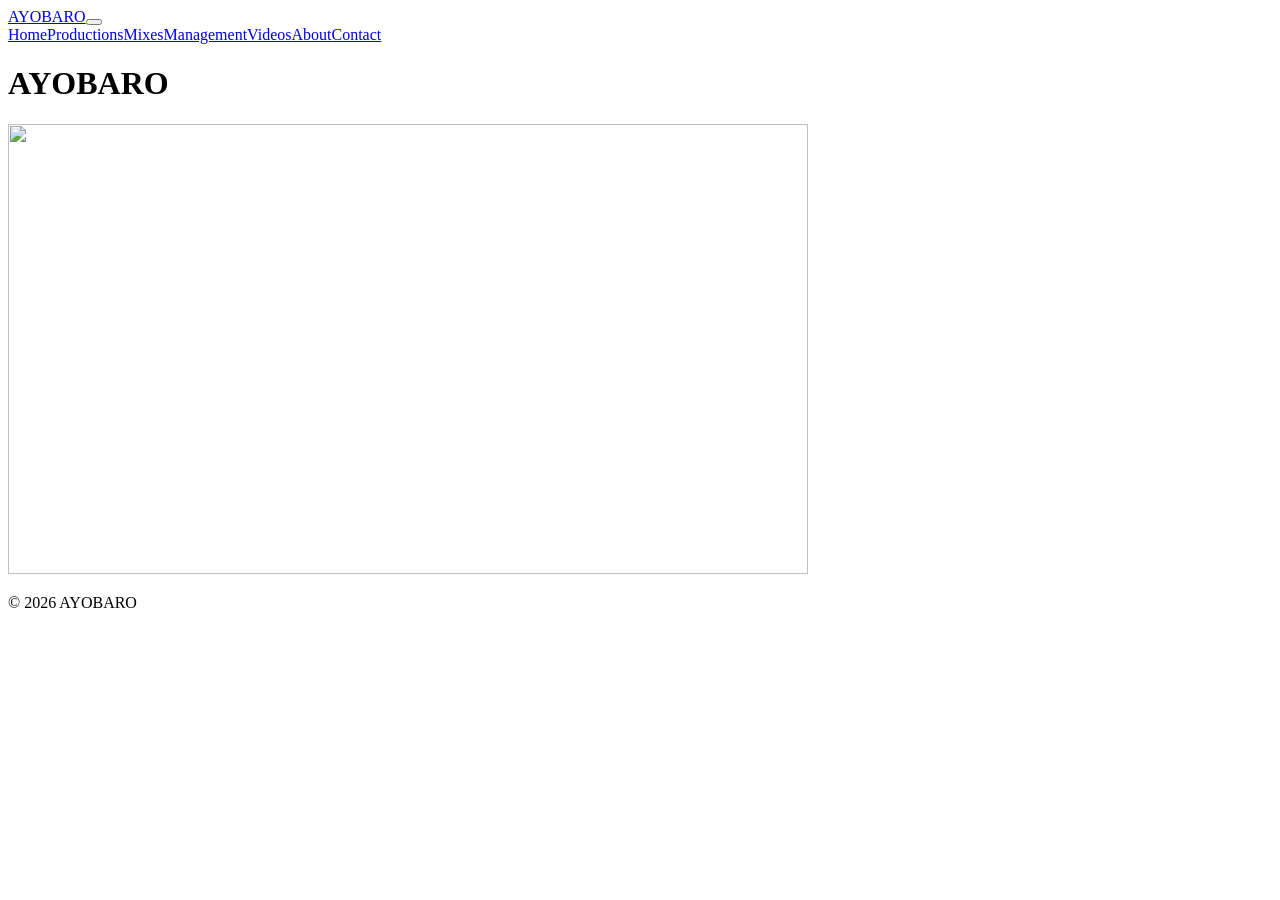
==== index.html @ 44689a32 "Add files via upload" ====
<!DOCTYPE html>
<html lang="en"><head><meta charset="UTF-8"><meta name="viewport" content="width=device-width,initial-scale=1"><title>AYOBARO</title><meta name="theme-color" content="#000000"><link rel="icon" href="images/favicon.png"><link rel="preload" href="fonts/unbounded.woff2" as="font" type="font/woff2" crossorigin><link rel="stylesheet" href="css/styles.css"></head>
<body class="home"><div class="bg"></div>
<header><a class="brand chrome" href="index.html">AYOBARO</a><button class="mb" aria-label="Menu" aria-expanded="false"><span></span><span></span></button><nav aria-label="Main"><a href="index.html" aria-current="page">Home</a><a href="productions.html">Productions</a><a href="mixes.html">Mixes</a><a href="management.html">Management</a><a href="videos.html">Videos</a><a href="about.html">About</a><a href="contact.html">Contact</a></nav></header>
<main class="hero"><h1 class="wm chrome">AYOBARO</h1><div class="orb"><picture><source srcset="images/rotating.webp" type="image/webp"><img src="images/rotating.gif" alt="" aria-hidden="true" width="800" height="450"></picture></div></main>
<footer><p>© 2026 AYOBARO</p></footer><script src="js/main.js" defer></script></body></html>
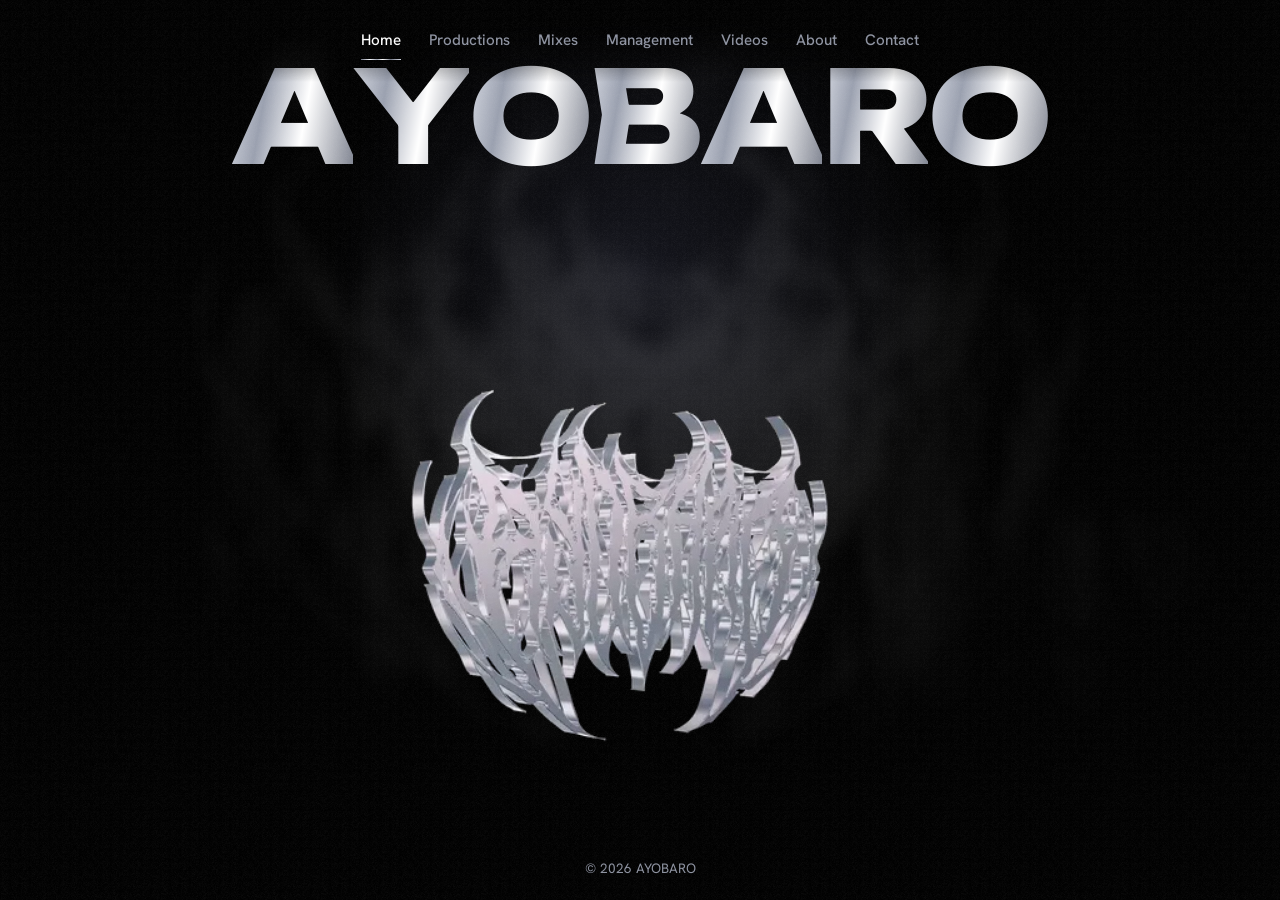
==== commit 55eade3d: "Add files via upload" ====
--- a/index.html
+++ b/index.html
@@ -1,6 +1,6 @@
 <!DOCTYPE html>
 <html lang="en"><head><meta charset="UTF-8"><meta name="viewport" content="width=device-width,initial-scale=1"><title>AYOBARO</title><meta name="theme-color" content="#000000"><link rel="icon" href="images/favicon.png"><link rel="preload" href="fonts/unbounded.woff2" as="font" type="font/woff2" crossorigin><link rel="stylesheet" href="css/styles.css"></head>
 <body class="home"><div class="bg"></div>
-<header><a class="brand chrome" href="index.html">AYOBARO</a><button class="mb" aria-label="Menu" aria-expanded="false"><span></span><span></span></button><nav aria-label="Main"><a href="index.html" aria-current="page">Home</a><a href="productions.html">Productions</a><a href="mixes.html">Mixes</a><a href="management.html">Management</a><a href="videos.html">Videos</a><a href="about.html">About</a><a href="contact.html">Contact</a></nav></header>
-<main class="hero"><h1 class="wm chrome">AYOBARO</h1><div class="orb"><picture><source srcset="images/rotating.webp" type="image/webp"><img src="images/rotating.gif" alt="" aria-hidden="true" width="800" height="450"></picture></div></main>
+<header><button class="mb" aria-label="Menu" aria-expanded="false"><span></span><span></span></button><nav aria-label="Main"><a href="index.html" aria-current="page">Home</a><a href="productions.html">Productions</a><a href="mixes.html">Mixes</a><a href="management.html">Management</a><a href="videos.html">Videos</a><a href="about.html">About</a><a href="contact.html">Contact</a></nav></header>
+<main class="hero"><h1 class="pt" aria-label="AYOBARO"><span class="chrome" style="--i:0" aria-hidden="true">A</span><span class="chrome" style="--i:1" aria-hidden="true">Y</span><span class="chrome" style="--i:2" aria-hidden="true">O</span><span class="chrome" style="--i:3" aria-hidden="true">B</span><span class="chrome" style="--i:4" aria-hidden="true">A</span><span class="chrome" style="--i:5" aria-hidden="true">R</span><span class="chrome" style="--i:6" aria-hidden="true">O</span></h1><div class="orb"><picture><source srcset="images/rotating.webp" type="image/webp"><img src="images/rotating.gif" alt="" aria-hidden="true" width="800" height="450"></picture></div></main>
 <footer><p>© 2026 AYOBARO</p></footer><script src="js/main.js" defer></script></body></html>
--- a/css/styles.css
+++ b/css/styles.css
@@ -0,0 +1,142 @@
+@font-face{font-family:Unbounded;src:url(../fonts/unbounded.woff2) format('woff2');font-weight:200 900;font-display:swap}
+@font-face{font-family:Hanken;src:url(../fonts/hanken.woff2) format('woff2');font-weight:100 900;font-display:swap}
+:root{--tx:#e9ebf2;--dim:#8d92a0;--soft:#c9cdd8;--ln:rgba(214,222,255,.15);--ice:#b4bcff;--mx:50%;--px:50vw;--py:30vh;
+--chrome:linear-gradient(100deg,#6c7180 0%,#f6f8fd 22%,#9aa0af 40%,#fff 54%,#737886 74%,#d6dae5 100%);
+--d:Unbounded,"Arial Black",sans-serif;--b:Hanken,system-ui,sans-serif}
+*{margin:0;padding:0;box-sizing:border-box}
+html{scroll-behavior:smooth;background:#000}
+body{font:400 1.0625rem/1.7 var(--b);color:var(--tx);background:#000;overflow-x:hidden;min-height:100vh;animation:in .8s both}
+body::before{content:"";position:fixed;inset:0;z-index:1;pointer-events:none;background:radial-gradient(520px circle at var(--px) var(--py),rgba(180,188,255,.11),transparent 62%)}
+body::after{content:"";position:fixed;inset:0;z-index:60;pointer-events:none;opacity:.07;background:url("data:image/svg+xml,%3Csvg xmlns='http://www.w3.org/2000/svg' width='160' height='160'%3E%3Cfilter id='n'%3E%3CfeTurbulence baseFrequency='.9' numOctaves='2' stitchTiles='stitch'/%3E%3CfeColorMatrix values='0 0 0 0 1 0 0 0 0 1 0 0 0 0 1 0 0 0 .9 0'/%3E%3C/filter%3E%3Crect width='100%25' height='100%25' filter='url(%23n)'/%3E%3C/svg%3E")}
+@keyframes in{from{opacity:0}}
+.out body{opacity:0;transition:opacity .26s}
+.bg{position:fixed;inset:0;z-index:0;background:url(../images/background.jpg) center/cover;opacity:.3;-webkit-mask-image:radial-gradient(ellipse at 50% 35%,#000,transparent 78%);mask-image:radial-gradient(ellipse at 50% 35%,#000,transparent 78%)}
+.home .bg{opacity:.14}
+a{color:inherit;text-decoration:none}
+:focus-visible{outline:2px solid var(--ice);outline-offset:3px;border-radius:4px}
+.chrome{background:var(--chrome);background-size:240% 100%;background-position:var(--mx) 0;-webkit-background-clip:text;background-clip:text;color:transparent}
+/* header */
+header{position:fixed;inset:0 0 auto;z-index:50;display:flex;justify-content:center;align-items:center;padding:22px clamp(18px,4vw,52px);background:linear-gradient(#000 20%,transparent)}
+.brand{font:700 1rem var(--d);letter-spacing:.1em;position:absolute;left:clamp(18px,4vw,52px);top:50%;transform:translateY(-50%)}
+.home .brand{opacity:0;pointer-events:none}
+nav{display:flex;gap:clamp(14px,2.2vw,36px);font-size:.95rem;font-weight:500}
+nav a{position:relative;padding:6px 0;color:var(--dim);transition:color .3s}
+nav a:hover,nav a[aria-current]{color:#fff}
+nav a::after{content:"";position:absolute;left:0;right:0;bottom:0;height:1px;background:var(--chrome);transform:scaleX(0);transform-origin:left;transition:transform .45s cubic-bezier(.2,.8,.2,1)}
+nav a:hover::after,nav a[aria-current]::after{transform:scaleX(1)}
+.mb{display:none;background:none;border:0;width:44px;height:44px;position:relative;z-index:70;cursor:pointer}
+.mb span{position:absolute;left:10px;right:10px;height:1.5px;background:#fff;transition:transform .35s}
+.mb span:first-child{top:18px}.mb span:last-child{top:26px}
+.nav-open .mb span:first-child{transform:translateY(4px) rotate(45deg)}
+.nav-open .mb span:last-child{transform:translateY(-4px) rotate(-45deg)}
+@media(max-width:860px){header{justify-content:space-between}.brand{position:static;transform:none}.mb{display:block}
+nav{position:fixed;inset:0;z-index:65;background:rgba(0,0,0,.96);flex-direction:column;justify-content:center;align-items:center;gap:20px;opacity:0;visibility:hidden;transition:.35s}
+.nav-open nav{opacity:1;visibility:visible}
+nav a{font:600 1.7rem var(--d);color:#fff}}
+/* layout */
+main,footer{position:relative;z-index:2}
+main{width:min(1180px,92vw);margin:auto;text-align:center;padding:clamp(84px,11vh,112px) 0 90px}
+section{margin-top:clamp(56px,9vw,110px)}
+.pt+section{margin-top:clamp(16px,3vw,36px)}
+h2{font:600 clamp(1.3rem,2.6vw,2rem)/1.2 var(--d);margin-bottom:28px;padding-bottom:.15em}
+h2.big{font-size:clamp(1.9rem,5vw,3.6rem);margin-bottom:16px}
+.mid{text-align:center}
+footer{text-align:center;padding:36px 0 40px;color:var(--dim);font-size:.85rem}
+.home footer{position:fixed;inset:auto 0 0;padding:20px 0}
+/* page title (one orchestrated moment) */
+.pt{display:flex;flex-wrap:wrap;justify-content:center;text-align:center;overflow:hidden;font:800 clamp(2.8rem,10vw,8.5rem)/1.05 var(--d);letter-spacing:-.03em;padding-bottom:.06em}
+.pt span{display:inline-block}
+@media(prefers-reduced-motion:no-preference){.pt span{transform:translateY(110%);animation:up 1s cubic-bezier(.2,.8,.2,1) forwards;animation-delay:calc(var(--i)*55ms + .3s)}@keyframes up{to{transform:none}}}
+/* home */
+.hero{min-height:100svh;display:grid;place-items:center;overflow:hidden;width:100%;max-width:none;padding:0}
+.wm{position:absolute;left:0;right:0;bottom:11vh;text-align:center;font:800 clamp(3rem,17.5vw,17rem)/.85 var(--d);letter-spacing:-.04em;opacity:.55;transform:translate(calc(var(--rx,0)*22px),calc(var(--ry,0)*12px));transition:transform .5s ease-out}
+.orb{position:relative;width:min(1000px,110vw);transform:translate(calc(var(--rx,0)*-34px),calc(var(--ry,0)*-20px));transition:transform .5s ease-out}
+.orb picture,.orb img{display:block;width:100%;height:auto}
+/* players */
+.sp{display:block;width:100%;border:0;border-radius:14px;background:rgba(255,255,255,.04)}
+.sp[height="650"]{max-width:760px;margin:0 auto;box-shadow:0 30px 90px -30px rgba(180,188,255,.25)}
+.duo .lockd{height:352px}
+.lockd{height:80px;position:relative;overflow:hidden;border:1px dashed var(--ln)}
+.lockd i{position:absolute;inset:0;background:repeating-linear-gradient(90deg,var(--ln) 0 2px,transparent 2px 9px);-webkit-mask-image:linear-gradient(90deg,transparent,#000 40%,transparent);mask-image:linear-gradient(90deg,transparent,#000 40%,transparent)}
+.tg{justify-items:stretch;display:grid;grid-template-columns:repeat(3,1fr);gap:28px 28px}
+.duo{grid-template-columns:repeat(2,1fr);max-width:920px;margin:0 auto;gap:30px 32px}
+.trk h3{font:600 1rem/1.3 var(--b);margin-bottom:10px;color:#fff}
+.trk h3 span{color:var(--dim);font-weight:500}
+.ml{display:grid;grid-template-columns:repeat(3,1fr);column-gap:36px}
+.mix{display:grid;grid-template-columns:auto 1fr auto auto;grid-template-rows:auto auto;gap:6px 18px;align-items:center;padding:20px 0;border-top:1px solid var(--ln)}
+.mix b{text-align:left;font-weight:600;transition:color .3s}
+.mix time{font-size:.85rem;color:var(--dim);font-variant-numeric:tabular-nums}
+.mix input{grid-column:2/5}
+.mix .vol{grid-column:3;grid-row:1;width:56px;opacity:.7;transition:opacity .3s}
+.mix:hover .vol,.on .vol{opacity:1}
+.mix time{grid-column:4;grid-row:1}
+.mix.on b{color:var(--ice)}
+.pb{grid-row:span 2;width:52px;height:52px;border-radius:50%;border:1px solid rgba(255,255,255,.55);background:transparent;cursor:pointer;position:relative;transition:background .3s,transform .3s,border-color .3s}
+.pb::before{content:"";position:absolute;inset:0;margin:auto;width:14px;height:16px;background:#fff;clip-path:polygon(18% 0,100% 50%,18% 100%);transition:background .3s}
+.pb:hover{background:#fff;transform:scale(1.07)}
+.pb:hover::before{background:#000}
+.on .pb{border-color:var(--ice);animation:ring 1.8s infinite}
+.on .pb::before{clip-path:polygon(0 0,32% 0,32% 100%,0 100%,0 0,68% 0,100% 0,100% 100%,68% 100%,68% 0)}
+@keyframes ring{0%{box-shadow:0 0 0 0 rgba(180,188,255,.4)}100%{box-shadow:0 0 0 14px transparent}}
+input[type=range]{-webkit-appearance:none;appearance:none;width:100%;height:3px;border-radius:3px;background:linear-gradient(90deg,var(--ice) var(--p,0%),var(--ln) 0);cursor:pointer}
+input[type=range]::-webkit-slider-thumb{-webkit-appearance:none;width:12px;height:12px;border-radius:50%;background:#fff;opacity:0;transition:opacity .2s}
+input[type=range]::-moz-range-thumb{width:12px;height:12px;border:0;border-radius:50%;background:#fff;opacity:0}
+.mix:hover input::-webkit-slider-thumb,.on input::-webkit-slider-thumb{opacity:1}
+.mix:hover input::-moz-range-thumb,.on input::-moz-range-thumb{opacity:1}
+/* buttons */
+.btn{display:inline-block;font:600 1rem var(--b);padding:16px 36px;border:1px solid rgba(255,255,255,.55);border-radius:999px;background:transparent;color:#fff;cursor:pointer;transition:background .35s,color .35s,transform .35s,box-shadow .35s}
+.btn:hover{background:var(--chrome);color:#000;transform:translateY(-2px);box-shadow:0 14px 40px -12px rgba(200,208,255,.5)}
+.btn:disabled{opacity:.5}
+/* management */
+.tags{list-style:none;display:flex;flex-wrap:wrap;justify-content:center;margin-bottom:34px;color:var(--soft)}
+.tags li{padding:0 18px;border-left:1px solid var(--ln)}
+.tags li:first-child{padding-left:0;border:0}
+.art{text-align:left;display:grid;grid-template-columns:clamp(120px,22vw,260px) 1fr;gap:clamp(22px,4vw,60px);align-items:center;padding:38px 0;border-top:1px solid var(--ln)}
+.art img{width:100%;aspect-ratio:1;object-fit:cover;border-radius:22px;transition:transform .8s}
+.art.in img,.art:hover img{transform:scale(1.02)}
+.art h3{font:700 clamp(1.7rem,4vw,3rem)/1.1 var(--d);margin-bottom:12px;padding-bottom:.1em}
+.art p{max-width:54ch;color:var(--soft)}
+.lk{display:flex;gap:10px;margin-top:20px}
+.lk a{width:44px;height:44px;border:1px solid var(--ln);border-radius:50%;display:grid;place-items:center;transition:.3s}
+.lk a:hover{border-color:var(--ice);color:var(--ice);transform:translateY(-3px)}
+.lk svg{width:19px;height:19px}
+/* videos */
+.vg{display:grid;grid-template-columns:repeat(auto-fill,minmax(min(100%,400px),1fr));gap:22px}
+.vid{position:relative;aspect-ratio:16/9;border-radius:14px;overflow:hidden;cursor:pointer;background:#000}
+.vid img{width:100%;height:100%;object-fit:cover;transition:transform .8s}
+.vid:hover img{transform:scale(1.05)}
+.vid::before{content:"";position:absolute;inset:0;margin:auto;width:64px;height:64px;border-radius:50%;border:1px solid rgba(255,255,255,.75);background:rgba(0,0,0,.35);backdrop-filter:blur(6px);transition:transform .4s}
+.vid::after{content:"";position:absolute;inset:0;margin:auto 0 auto calc(50% - 8px);width:18px;height:20px;background:#fff;clip-path:polygon(0 0,100% 50%,0 100%)}
+.vid:hover::before{transform:scale(1.15)}
+.vid.live::before,.vid.live::after{display:none}
+.vid iframe{position:absolute;inset:0;width:100%;height:100%;border:0}
+/* about */
+.ab{display:grid;grid-template-columns:minmax(0,1.3fr) minmax(0,.8fr);gap:clamp(32px,6vw,90px);align-items:start}
+.ab p{margin-left:auto;margin-right:auto;max-width:62ch;margin-bottom:22px;color:var(--soft);line-height:1.75}
+.ab .sub{color:var(--dim);font-size:1.1rem;margin-bottom:34px}
+.ab aside{position:sticky;top:120px}
+.tilt{width:100%;border-radius:22px;display:block;transform:perspective(900px) rotateY(calc(var(--rx,0)*-9deg)) rotateX(calc(var(--ry,0)*9deg));transition:transform .4s ease-out;box-shadow:0 40px 100px -40px rgba(180,188,255,.3)}
+.hl{list-style:none;margin:0 auto 28px;max-width:60ch}
+.hl li{padding:8px 0;margin:0 auto;color:var(--soft);max-width:60ch}
+.hl em{color:#fff}
+.ab h3{font:600 1.2rem var(--d);margin:40px 0 14px}
+.do{list-style:none;display:grid;grid-template-columns:repeat(2,1fr);gap:0 28px;margin-bottom:44px}
+.do li{padding:14px 0;border-top:1px solid var(--ln)}
+.ab .end{font:600 clamp(1.2rem,2.4vw,1.8rem)/1.35 var(--d);max-width:28ch;margin:0 auto;padding-bottom:.15em}
+@media(max-width:1000px){.ml{grid-template-columns:repeat(2,1fr)}}
+@media(max-width:760px){.tg:not(.duo){grid-template-columns:repeat(2,1fr)}}
+@media(max-width:480px){.tg:not(.duo){grid-template-columns:1fr}}
+@media(max-width:560px){.duo{grid-template-columns:1fr}}
+@media(max-width:480px){.mix .vol{width:44px}}
+@media(max-width:860px){.ab{grid-template-columns:1fr}.ab aside{position:static;order:-1;max-width:380px}.do,.ml{grid-template-columns:1fr}.art{grid-template-columns:1fr}.art img{max-width:240px}}
+/* contact */
+.fc{max-width:680px;margin:0 auto}
+.lead{color:var(--soft);margin-bottom:10px}
+.fg{position:relative;margin-top:30px}
+.fg input,.fg textarea{text-align:center;width:100%;padding:24px 0 10px;background:none;border:0;border-bottom:1px solid var(--ln);color:#fff;font:inherit;border-radius:0;resize:vertical;transition:border-color .3s}
+.fg input:focus,.fg textarea:focus{outline:0;border-color:var(--ice)}
+.fg label{position:absolute;left:0;right:0;top:24px;color:var(--dim);pointer-events:none;transition:transform .3s,color .3s;transform-origin:center}
+.fg input:focus+label,.fg textarea:focus+label,.fg :not(:placeholder-shown)+label{transform:translateY(-22px) scale(.8);color:var(--ice)}
+form .btn{margin-top:36px}
+.st{margin-top:18px;color:var(--ice);min-height:1.7em}
+@media(prefers-reduced-motion:reduce){*{animation:none!important;transition:none!important;scroll-behavior:auto!important}}
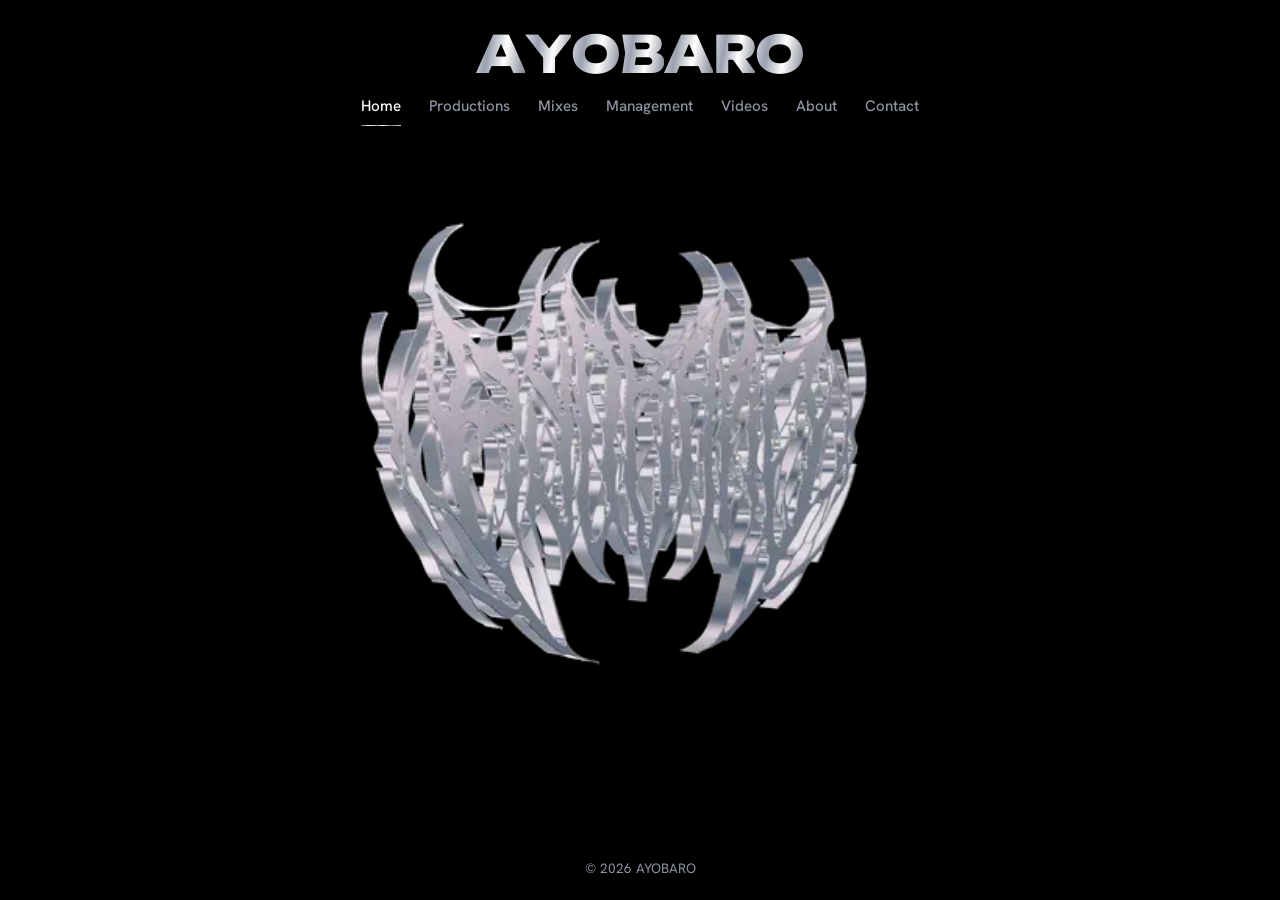
==== commit f3ae765c: "Add files via upload" ====
--- a/index.html
+++ b/index.html
@@ -1,5 +1,5 @@
 <!DOCTYPE html>
-<html lang="en"><head><meta charset="UTF-8"><meta name="viewport" content="width=device-width,initial-scale=1"><title>AYOBARO</title><meta name="theme-color" content="#000000"><link rel="icon" href="images/favicon.png"><link rel="preload" href="fonts/unbounded.woff2" as="font" type="font/woff2" crossorigin><link rel="stylesheet" href="css/styles.css"></head>
+<html lang="en"><head><meta charset="UTF-8"><meta name="color-scheme" content="dark"><meta name="viewport" content="width=device-width,initial-scale=1"><title>AYOBARO</title><meta name="theme-color" content="#000000"><link rel="icon" href="images/favicon.png"><link rel="preload" href="fonts/unbounded.woff2" as="font" type="font/woff2" crossorigin><link rel="stylesheet" href="css/styles.css"></head>
 <body class="home"><div class="bg"></div>
 <header><button class="mb" aria-label="Menu" aria-expanded="false"><span></span><span></span></button><nav aria-label="Main"><a href="index.html" aria-current="page">Home</a><a href="productions.html">Productions</a><a href="mixes.html">Mixes</a><a href="management.html">Management</a><a href="videos.html">Videos</a><a href="about.html">About</a><a href="contact.html">Contact</a></nav></header>
 <main class="hero"><h1 class="pt" aria-label="AYOBARO"><span class="chrome" style="--i:0" aria-hidden="true">A</span><span class="chrome" style="--i:1" aria-hidden="true">Y</span><span class="chrome" style="--i:2" aria-hidden="true">O</span><span class="chrome" style="--i:3" aria-hidden="true">B</span><span class="chrome" style="--i:4" aria-hidden="true">A</span><span class="chrome" style="--i:5" aria-hidden="true">R</span><span class="chrome" style="--i:6" aria-hidden="true">O</span></h1><div class="orb"><picture><source srcset="images/rotating.webp" type="image/webp"><img src="images/rotating.gif" alt="" aria-hidden="true" width="800" height="450"></picture></div></main>
--- a/css/styles.css
+++ b/css/styles.css
@@ -11,14 +11,12 @@
 @keyframes in{from{opacity:0}}
 .out body{opacity:0;transition:opacity .26s}
 .bg{position:fixed;inset:0;z-index:0;background:url(../images/background.jpg) center/cover;opacity:.3;-webkit-mask-image:radial-gradient(ellipse at 50% 35%,#000,transparent 78%);mask-image:radial-gradient(ellipse at 50% 35%,#000,transparent 78%)}
-.home .bg{opacity:.14}
+.home .bg,.home::before,.home::after{display:none}
 a{color:inherit;text-decoration:none}
 :focus-visible{outline:2px solid var(--ice);outline-offset:3px;border-radius:4px}
 .chrome{background:var(--chrome);background-size:240% 100%;background-position:var(--mx) 0;-webkit-background-clip:text;background-clip:text;color:transparent}
 /* header */
-header{position:fixed;inset:0 0 auto;z-index:50;display:flex;justify-content:center;align-items:center;padding:22px clamp(18px,4vw,52px);background:linear-gradient(#000 20%,transparent)}
-.brand{font:700 1rem var(--d);letter-spacing:.1em;position:absolute;left:clamp(18px,4vw,52px);top:50%;transform:translateY(-50%)}
-.home .brand{opacity:0;pointer-events:none}
+header{position:fixed;inset:0 0 auto;z-index:50;display:flex;justify-content:center;align-items:center;padding:var(--hp,22px) clamp(18px,4vw,52px) 22px;transition:padding-top .3s;background:linear-gradient(#000 20%,transparent)}
 nav{display:flex;gap:clamp(14px,2.2vw,36px);font-size:.95rem;font-weight:500}
 nav a{position:relative;padding:6px 0;color:var(--dim);transition:color .3s}
 nav a:hover,nav a[aria-current]{color:#fff}
@@ -29,7 +27,7 @@
 .mb span:first-child{top:18px}.mb span:last-child{top:26px}
 .nav-open .mb span:first-child{transform:translateY(4px) rotate(45deg)}
 .nav-open .mb span:last-child{transform:translateY(-4px) rotate(-45deg)}
-@media(max-width:860px){header{justify-content:space-between}.brand{position:static;transform:none}.mb{display:block}
+@media(max-width:860px){header{justify-content:flex-end}.mb{display:block}
 nav{position:fixed;inset:0;z-index:65;background:rgba(0,0,0,.96);flex-direction:column;justify-content:center;align-items:center;gap:20px;opacity:0;visibility:hidden;transition:.35s}
 .nav-open nav{opacity:1;visibility:visible}
 nav a{font:600 1.7rem var(--d);color:#fff}}
@@ -44,26 +42,28 @@
 footer{text-align:center;padding:36px 0 40px;color:var(--dim);font-size:.85rem}
 .home footer{position:fixed;inset:auto 0 0;padding:20px 0}
 /* page title (one orchestrated moment) */
-.pt{display:flex;flex-wrap:wrap;justify-content:center;text-align:center;overflow:hidden;font:800 clamp(2.8rem,10vw,8.5rem)/1.05 var(--d);letter-spacing:-.03em;padding-bottom:.06em}
+.pt{display:flex;flex-wrap:wrap;justify-content:center;text-align:center;overflow:hidden;font:800 clamp(2rem,7vw,3.2rem)/1.1 var(--d);letter-spacing:-.03em;padding-bottom:.06em;position:relative;z-index:60}
 .pt span{display:inline-block}
 @media(prefers-reduced-motion:no-preference){.pt span{transform:translateY(110%);animation:up 1s cubic-bezier(.2,.8,.2,1) forwards;animation-delay:calc(var(--i)*55ms + .3s)}@keyframes up{to{transform:none}}}
 /* home */
-.hero{min-height:100svh;display:grid;place-items:center;overflow:hidden;width:100%;max-width:none;padding:0}
-.wm{position:absolute;left:0;right:0;bottom:11vh;text-align:center;font:800 clamp(3rem,17.5vw,17rem)/.85 var(--d);letter-spacing:-.04em;opacity:.55;transform:translate(calc(var(--rx,0)*22px),calc(var(--ry,0)*12px));transition:transform .5s ease-out}
-.orb{position:relative;width:min(1000px,110vw);transform:translate(calc(var(--rx,0)*-34px),calc(var(--ry,0)*-20px));transition:transform .5s ease-out}
+.hero{min-height:100svh;display:flex;justify-content:center;align-items:center;overflow:hidden;width:100%;max-width:none;padding:0}
+.wm{position:absolute;left:0;right:0;bottom:12vh;text-align:center;white-space:nowrap;font:800 clamp(2.4rem,14.2vw,15rem)/.85 var(--d);letter-spacing:-.04em;opacity:.55;transform:translate(calc(var(--rx,0)*22px),calc(var(--ry,0)*12px));transition:transform .5s ease-out}
+.orb{flex:none;position:relative;width:min(1250px,120vw);transform:translate(calc(var(--rx,0)*-34px),calc(var(--ry,0)*-20px));transition:transform .5s ease-out}
 .orb picture,.orb img{display:block;width:100%;height:auto}
 /* players */
 .sp{display:block;width:100%;border:0;border-radius:14px;background:rgba(255,255,255,.04)}
-.sp[height="650"]{max-width:760px;margin:0 auto;box-shadow:0 30px 90px -30px rgba(180,188,255,.25)}
-.duo .lockd{height:352px}
+.sp[height="650"]{max-width:920px;margin:0 auto;box-shadow:0 30px 90px -30px rgba(180,188,255,.25)}
+.duo .lockd{height:420px}
 .lockd{height:80px;position:relative;overflow:hidden;border:1px dashed var(--ln)}
 .lockd i{position:absolute;inset:0;background:repeating-linear-gradient(90deg,var(--ln) 0 2px,transparent 2px 9px);-webkit-mask-image:linear-gradient(90deg,transparent,#000 40%,transparent);mask-image:linear-gradient(90deg,transparent,#000 40%,transparent)}
-.tg{justify-items:stretch;display:grid;grid-template-columns:repeat(3,1fr);gap:28px 28px}
-.duo{grid-template-columns:repeat(2,1fr);max-width:920px;margin:0 auto;gap:30px 32px}
+.tg:not(.duo){max-width:880px;margin-left:auto;margin-right:auto}
+.tg{justify-items:stretch;display:grid;grid-template-columns:repeat(2,1fr);gap:28px 36px}
+.duo{grid-template-columns:repeat(2,1fr);max-width:1080px;margin:0 auto;gap:30px 32px}
 .trk h3{font:600 1rem/1.3 var(--b);margin-bottom:10px;color:#fff}
 .trk h3 span{color:var(--dim);font-weight:500}
-.ml{display:grid;grid-template-columns:repeat(3,1fr);column-gap:36px}
-.mix{display:grid;grid-template-columns:auto 1fr auto auto;grid-template-rows:auto auto;gap:6px 18px;align-items:center;padding:20px 0;border-top:1px solid var(--ln)}
+.ml{display:grid;grid-template-columns:repeat(3,1fr);column-gap:20px;padding:14px 20px;border:1px solid var(--ln);border-radius:18px;background:rgba(214,222,255,.035)}
+.mix{display:grid;grid-template-columns:auto 1fr auto auto;grid-template-rows:auto auto;gap:6px 18px;align-items:center;padding:16px 18px;margin:7px 0;border:1px solid rgba(214,222,255,.08);border-radius:14px;background:rgba(214,222,255,.045);transition:background .3s,border-color .3s}
+.mix:hover,.mix.on{background:rgba(214,222,255,.08);border-color:rgba(214,222,255,.2)}
 .mix b{text-align:left;font-weight:600;transition:color .3s}
 .mix time{font-size:.85rem;color:var(--dim);font-variant-numeric:tabular-nums}
 .mix input{grid-column:2/5}
@@ -114,7 +114,7 @@
 .ab{display:grid;grid-template-columns:minmax(0,1.3fr) minmax(0,.8fr);gap:clamp(32px,6vw,90px);align-items:start}
 .ab p{margin-left:auto;margin-right:auto;max-width:62ch;margin-bottom:22px;color:var(--soft);line-height:1.75}
 .ab .sub{color:var(--dim);font-size:1.1rem;margin-bottom:34px}
-.ab aside{position:sticky;top:120px}
+.ab aside{display:grid;gap:28px;align-content:start}
 .tilt{width:100%;border-radius:22px;display:block;transform:perspective(900px) rotateY(calc(var(--rx,0)*-9deg)) rotateX(calc(var(--ry,0)*9deg));transition:transform .4s ease-out;box-shadow:0 40px 100px -40px rgba(180,188,255,.3)}
 .hl{list-style:none;margin:0 auto 28px;max-width:60ch}
 .hl li{padding:8px 0;margin:0 auto;color:var(--soft);max-width:60ch}
@@ -124,11 +124,10 @@
 .do li{padding:14px 0;border-top:1px solid var(--ln)}
 .ab .end{font:600 clamp(1.2rem,2.4vw,1.8rem)/1.35 var(--d);max-width:28ch;margin:0 auto;padding-bottom:.15em}
 @media(max-width:1000px){.ml{grid-template-columns:repeat(2,1fr)}}
-@media(max-width:760px){.tg:not(.duo){grid-template-columns:repeat(2,1fr)}}
 @media(max-width:480px){.tg:not(.duo){grid-template-columns:1fr}}
 @media(max-width:560px){.duo{grid-template-columns:1fr}}
 @media(max-width:480px){.mix .vol{width:44px}}
-@media(max-width:860px){.ab{grid-template-columns:1fr}.ab aside{position:static;order:-1;max-width:380px}.do,.ml{grid-template-columns:1fr}.art{grid-template-columns:1fr}.art img{max-width:240px}}
+@media(max-width:860px){.ab{grid-template-columns:1fr}.ab aside{order:2;max-width:380px;margin:0 auto}.do,.ml{grid-template-columns:1fr}.art{grid-template-columns:1fr}.art img{max-width:240px}}
 /* contact */
 .fc{max-width:680px;margin:0 auto}
 .lead{color:var(--soft);margin-bottom:10px}
@@ -140,3 +139,18 @@
 form .btn{margin-top:36px}
 .st{margin-top:18px;color:var(--ice);min-height:1.7em}
 @media(prefers-reduced-motion:reduce){*{animation:none!important;transition:none!important;scroll-behavior:auto!important}}
+
+@media(max-width:700px){.orb{width:190vw;margin-top:-6vh}.wm{bottom:15vh;opacity:.5}.hero{min-height:100svh}}
+
+.mid+section{margin-top:clamp(40px,5vw,64px)}
+/* subpages, desktop: small title on top, navigation below it */
+@media(min-width:861px){
+body{--hp:88px}
+.sc body{--hp:22px}
+body:not(.home) main{padding-top:26px}
+main{z-index:auto}
+body:not(.home) .pt+section{margin-top:108px}
+}
+
+.home .pt{position:absolute;top:78px;left:0;right:0}
+@media(min-width:861px){.home .pt{top:26px}}
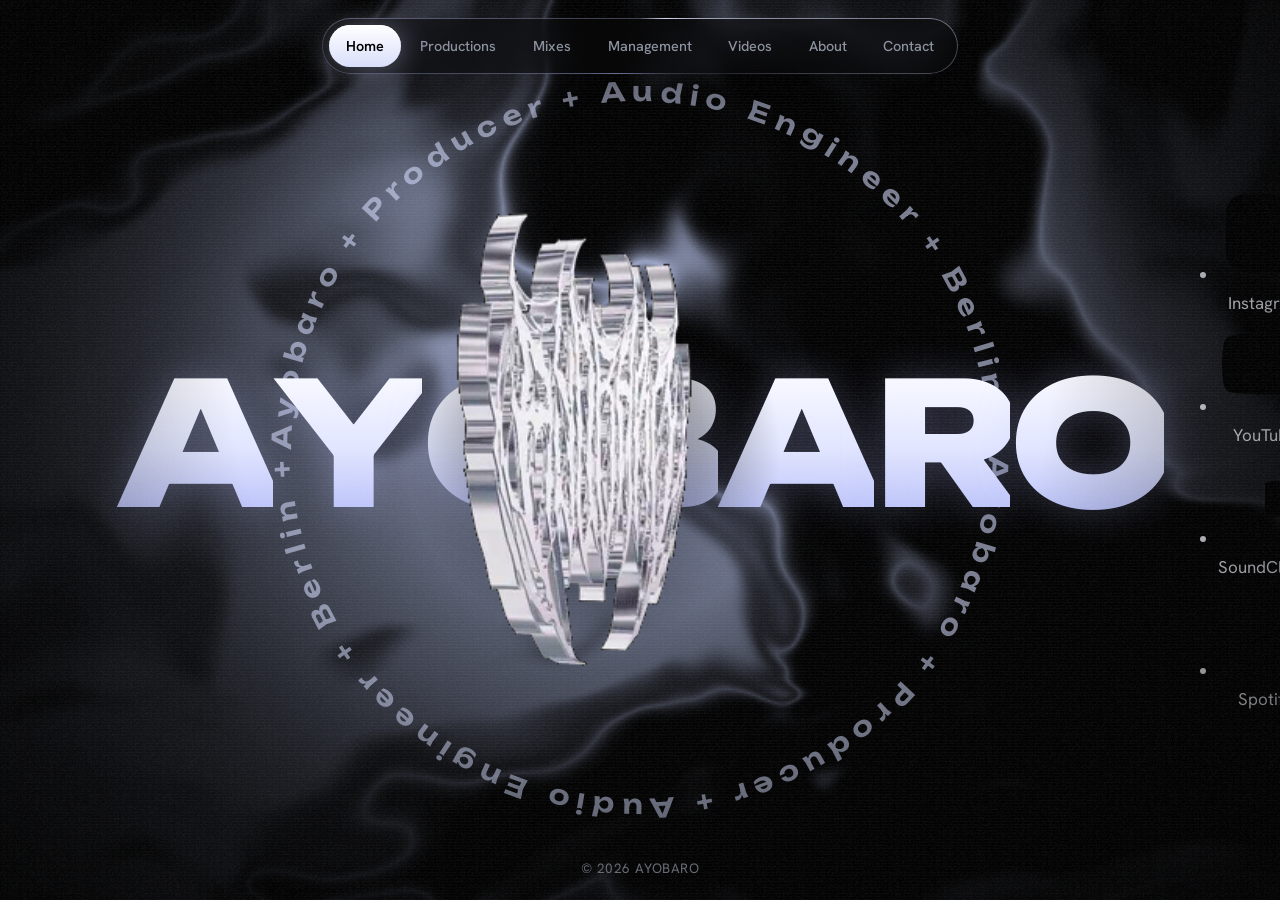
==== commit c88a5842: "Add files via upload" ====
--- a/index.html
+++ b/index.html
@@ -2,5 +2,5 @@
 <html lang="en"><head><meta charset="UTF-8"><meta name="color-scheme" content="dark"><meta name="viewport" content="width=device-width,initial-scale=1"><title>AYOBARO</title><meta name="theme-color" content="#000000"><link rel="icon" href="images/favicon.png"><link rel="preload" href="fonts/unbounded.woff2" as="font" type="font/woff2" crossorigin><link rel="stylesheet" href="css/styles.css"></head>
 <body class="home"><div class="bg"></div>
 <header><button class="mb" aria-label="Menu" aria-expanded="false"><span></span><span></span></button><nav aria-label="Main"><a href="index.html" aria-current="page">Home</a><a href="productions.html">Productions</a><a href="mixes.html">Mixes</a><a href="management.html">Management</a><a href="videos.html">Videos</a><a href="about.html">About</a><a href="contact.html">Contact</a></nav></header>
-<main class="hero"><h1 class="pt" aria-label="AYOBARO"><span class="chrome" style="--i:0" aria-hidden="true">A</span><span class="chrome" style="--i:1" aria-hidden="true">Y</span><span class="chrome" style="--i:2" aria-hidden="true">O</span><span class="chrome" style="--i:3" aria-hidden="true">B</span><span class="chrome" style="--i:4" aria-hidden="true">A</span><span class="chrome" style="--i:5" aria-hidden="true">R</span><span class="chrome" style="--i:6" aria-hidden="true">O</span></h1><div class="orb"><picture><source srcset="images/rotating.webp" type="image/webp"><img src="images/rotating.gif" alt="" aria-hidden="true" width="800" height="450"></picture></div></main>
+<main class="hero"><h1 class="pt" aria-label="AYOBARO"><span class="chrome" style="--i:0" aria-hidden="true">A</span><span class="chrome" style="--i:1" aria-hidden="true">Y</span><span class="chrome" style="--i:2" aria-hidden="true">O</span><span class="chrome" style="--i:3" aria-hidden="true">B</span><span class="chrome" style="--i:4" aria-hidden="true">A</span><span class="chrome" style="--i:5" aria-hidden="true">R</span><span class="chrome" style="--i:6" aria-hidden="true">O</span></h1><div class="orb"><picture><source srcset="images/rotating.webp" type="image/webp"><img src="images/rotating.gif" alt="" aria-hidden="true" width="800" height="450"></picture></div><ul class="soc" aria-label="Social links"><li style="--i:0"><a href="https://instagram.com/ayobaroo" target="_blank" rel="noopener noreferrer"><svg viewBox="0 0 24 24" aria-hidden="true"><rect x="2" y="2" width="20" height="20" rx="5"/><circle cx="12" cy="12" r="4"/><circle cx="17.5" cy="6.5" r=".6"/></svg><span class="l">Instagram</span></a></li><li style="--i:1"><a href="https://youtube.com/@ayobaro" target="_blank" rel="noopener noreferrer"><svg viewBox="0 0 24 24" aria-hidden="true"><path d="M22.54 6.42a2.78 2.78 0 0 0-1.94-2C18.88 4 12 4 12 4s-6.88 0-8.6.46a2.78 2.78 0 0 0-1.94 2A29 29 0 0 0 1 11.75a29 29 0 0 0 .46 5.33A2.78 2.78 0 0 0 3.4 19c1.72.46 8.6.46 8.6.46s6.88 0 8.6-.46a2.78 2.78 0 0 0 1.94-2 29 29 0 0 0 .46-5.25 29 29 0 0 0-.46-5.33z"/><path d="M9.75 15.02 15.5 11.75 9.75 8.48z"/></svg><span class="l">YouTube</span></a></li><li style="--i:2"><a href="https://soundcloud.com/ayobaro" target="_blank" rel="noopener noreferrer"><svg viewBox="0 0 24 24" aria-hidden="true"><path d="M3 14v3M6 12v5M9 10v7M12 8.5V17"/><path d="M12 17h6.5a3.5 3.5 0 0 0 .5-6.95A5.5 5.5 0 0 0 12 8.5"/></svg><span class="l">SoundCloud</span></a></li><li style="--i:3"><a href="https://open.spotify.com/intl-de/artist/1rN9FThD4z9gshu4PEcCpV" target="_blank" rel="noopener noreferrer"><svg viewBox="0 0 24 24" aria-hidden="true"><circle cx="12" cy="12" r="10"/><path d="M6.8 9.4c3.7-1.1 7.8-.8 10.8 1.1M7.4 12.7c3-.9 6.1-.6 8.6 1M8 15.8c2.4-.6 4.6-.4 6.5.7"/></svg><span class="l">Spotify</span></a></li></ul></main>
 <footer><p>© 2026 AYOBARO</p></footer><script src="js/main.js" defer></script></body></html>
--- a/css/styles.css
+++ b/css/styles.css
@@ -1,156 +1,246 @@
 @font-face{font-family:Unbounded;src:url(../fonts/unbounded.woff2) format('woff2');font-weight:200 900;font-display:swap}
 @font-face{font-family:Hanken;src:url(../fonts/hanken.woff2) format('woff2');font-weight:100 900;font-display:swap}
-:root{--tx:#e9ebf2;--dim:#8d92a0;--soft:#c9cdd8;--ln:rgba(214,222,255,.15);--ice:#b4bcff;--mx:50%;--px:50vw;--py:30vh;
---chrome:linear-gradient(100deg,#6c7180 0%,#f6f8fd 22%,#9aa0af 40%,#fff 54%,#737886 74%,#d6dae5 100%);
+@property --a{syntax:'<angle>';inherits:false;initial-value:0deg}
+:root{--tx:#e9ebf2;--dim:#8d92a0;--soft:#c9cdd8;--ln:rgba(214,222,255,.15);--ice:#b4bcff;--mx:50%;--px:50vw;--py:30vh;--sp:0;
+/* chrome: horizon-line metal, plus a specular sweep layer */
+--cv:linear-gradient(180deg,#ffffff,#d9dffa);
+--sw:linear-gradient(100deg,transparent 40%,rgba(214,222,255,.98) 50%,transparent 60%);
+--chrome:linear-gradient(100deg,#6c6f78 0%,#f7f7f8 22%,#9a9da6 40%,#fff 54%,#70747d 74%,#dcdee3 100%);
 --d:Unbounded,"Arial Black",sans-serif;--b:Hanken,system-ui,sans-serif}
 *{margin:0;padding:0;box-sizing:border-box}
-html{scroll-behavior:smooth;background:#000}
-body{font:400 1.0625rem/1.7 var(--b);color:var(--tx);background:#000;overflow-x:hidden;min-height:100vh;animation:in .8s both}
-body::before{content:"";position:fixed;inset:0;z-index:1;pointer-events:none;background:radial-gradient(520px circle at var(--px) var(--py),rgba(180,188,255,.11),transparent 62%)}
-body::after{content:"";position:fixed;inset:0;z-index:60;pointer-events:none;opacity:.07;background:url("data:image/svg+xml,%3Csvg xmlns='http://www.w3.org/2000/svg' width='160' height='160'%3E%3Cfilter id='n'%3E%3CfeTurbulence baseFrequency='.9' numOctaves='2' stitchTiles='stitch'/%3E%3CfeColorMatrix values='0 0 0 0 1 0 0 0 0 1 0 0 0 0 1 0 0 0 .9 0'/%3E%3C/filter%3E%3Crect width='100%25' height='100%25' filter='url(%23n)'/%3E%3C/svg%3E")}
-@keyframes in{from{opacity:0}}
-.out body{opacity:0;transition:opacity .26s}
-.bg{position:fixed;inset:0;z-index:0;background:url(../images/background.jpg) center/cover;opacity:.3;-webkit-mask-image:radial-gradient(ellipse at 50% 35%,#000,transparent 78%);mask-image:radial-gradient(ellipse at 50% 35%,#000,transparent 78%)}
-.home .bg,.home::before,.home::after{display:none}
+html{scroll-behavior:smooth;background:#000;scrollbar-width:thin;scrollbar-color:#666 #000}
+body{font:400 1.0625rem/1.7 var(--b);color:var(--tx);background:#000;overflow-x:hidden;min-height:100vh}
+::selection{background:#fff;color:#000}
+::-webkit-scrollbar{width:9px}::-webkit-scrollbar-track{background:#000}::-webkit-scrollbar-thumb{background:linear-gradient(#fff,#555 50%,#fff);border-radius:9px}
 a{color:inherit;text-decoration:none}
-:focus-visible{outline:2px solid var(--ice);outline-offset:3px;border-radius:4px}
-.chrome{background:var(--chrome);background-size:240% 100%;background-position:var(--mx) 0;-webkit-background-clip:text;background-clip:text;color:transparent}
-/* header */
-header{position:fixed;inset:0 0 auto;z-index:50;display:flex;justify-content:center;align-items:center;padding:var(--hp,22px) clamp(18px,4vw,52px) 22px;transition:padding-top .3s;background:linear-gradient(#000 20%,transparent)}
-nav{display:flex;gap:clamp(14px,2.2vw,36px);font-size:.95rem;font-weight:500}
-nav a{position:relative;padding:6px 0;color:var(--dim);transition:color .3s}
-nav a:hover,nav a[aria-current]{color:#fff}
-nav a::after{content:"";position:absolute;left:0;right:0;bottom:0;height:1px;background:var(--chrome);transform:scaleX(0);transform-origin:left;transition:transform .45s cubic-bezier(.2,.8,.2,1)}
-nav a:hover::after,nav a[aria-current]::after{transform:scaleX(1)}
-.mb{display:none;background:none;border:0;width:44px;height:44px;position:relative;z-index:70;cursor:pointer}
-.mb span{position:absolute;left:10px;right:10px;height:1.5px;background:#fff;transition:transform .35s}
-.mb span:first-child{top:18px}.mb span:last-child{top:26px}
-.nav-open .mb span:first-child{transform:translateY(4px) rotate(45deg)}
-.nav-open .mb span:last-child{transform:translateY(-4px) rotate(-45deg)}
+:focus-visible{outline:2px solid var(--ice);outline-offset:4px;border-radius:6px}
+
+/* ───────── atmosphere ───────── */
+.gl{position:fixed;inset:0;width:100%;height:100%;z-index:0;pointer-events:none;display:block}
+.bg{position:fixed;inset:-4%;z-index:0;background:url(../images/background.jpg) center/cover;opacity:.27;mix-blend-mode:screen;filter:contrast(1.15);
+-webkit-mask-image:radial-gradient(ellipse at 50% 30%,#000,transparent 75%);mask-image:radial-gradient(ellipse at 50% 30%,#000,transparent 75%);
+transform:translate(calc(var(--rx,0)*-26px),calc(var(--ry,0)*-16px)) scale(1.04);transition:transform .8s ease-out}
+.home .bg{display:none}
+/* scroll progress */
+body::before{content:"";position:fixed;left:0;top:0;height:3px;width:100%;z-index:90;pointer-events:none;background:linear-gradient(90deg,#5a5f8a,var(--ice),#fff,var(--ice));transform-origin:left;transform:scaleX(var(--sp));box-shadow:0 0 14px rgba(214,222,255,.7)}
+/* film grain */
+body::after{content:"";position:fixed;inset:-50%;z-index:80;pointer-events:none;opacity:.09;background:url("data:image/svg+xml,%3Csvg xmlns='http://www.w3.org/2000/svg' width='180' height='180'%3E%3Cfilter id='n'%3E%3CfeTurbulence baseFrequency='.85' numOctaves='2' stitchTiles='stitch'/%3E%3CfeColorMatrix values='0 0 0 0 1 0 0 0 0 1 0 0 0 0 1 0 0 0 .9 0'/%3E%3C/filter%3E%3Crect width='100%25' height='100%25' filter='url(%23n)'/%3E%3C/svg%3E");animation:grain .9s steps(6) infinite}
+@keyframes grain{0%{transform:translate(0,0)}20%{transform:translate(-4%,3%)}40%{transform:translate(3%,-5%)}60%{transform:translate(-6%,-2%)}80%{transform:translate(5%,4%)}100%{transform:translate(0,0)}}
+/* vignette + faint scanlines + page-wipe curtain live on <html> */
+html::after{content:"";position:fixed;inset:0;z-index:70;pointer-events:none;background:radial-gradient(ellipse at 50% 45%,transparent 45%,rgba(0,0,0,.75) 100%),repeating-linear-gradient(0deg,rgba(214,222,255,.028) 0 1px,transparent 1px 3px)}
+html::before{content:"";position:fixed;inset:0;z-index:200;pointer-events:none;background:#000;will-change:transform;transform:translate3d(0,calc(-100% - 240px),0);box-shadow:0 -80px 90px 20px #000,0 80px 90px 20px #000;animation:wipein .85s cubic-bezier(.65,0,.35,1) .55s both}
+@keyframes wipein{from{transform:translate3d(0,0,0)}to{transform:translate3d(0,calc(-100% - 240px),0)}}
+.out::before{animation:wipeout .55s cubic-bezier(.65,0,.35,1) forwards}
+@keyframes wipeout{from{transform:translate3d(0,calc(100% + 240px),0)}to{transform:translate3d(0,0,0)}}
+.gl{animation:glin 1.4s ease .6s both}
+@keyframes glin{from{opacity:0}to{opacity:1}}
+
+/* preloader gif: its own layer on top of the black wipe (set the size with width) */
+.pl{position:fixed;left:50%;top:50%;z-index:201;width:1000px;max-width:none;transform:translate3d(-50%,-50%,0);pointer-events:none;animation:plout .35s ease .6s both}
+.pl img{display:block;width:100%;height:auto}
+@keyframes plout{to{opacity:0}}
+
+/* ───────── cursor ───────── */
+.cx,.cx *{cursor:none!important}.cx input,.cx textarea{cursor:text!important}
+.cur,.dt{position:fixed;left:0;top:0;z-index:300;pointer-events:none;border-radius:50%;mix-blend-mode:difference;background:#fff;opacity:0;transition:opacity .3s}
+.cx .cur,.cx .dt{opacity:1}.ci .cur,.ci .dt{opacity:0}
+.cur{width:26px;height:26px;margin:-13px 0 0 -13px;background:transparent;border:1.5px solid #fff;transition:width .4s cubic-bezier(.25,.1,.25,1),height .4s cubic-bezier(.25,.1,.25,1),margin .4s cubic-bezier(.25,.1,.25,1),background .4s ease,opacity .3s}
+.cw .cur,.cw .dt{opacity:0!important}
+.dt{width:4px;height:4px;margin:-2px 0 0 -2px}
+.ch .cur{width:42px;height:42px;margin:-21px 0 0 -21px;background:rgba(214,222,255,.14)}
+.cd .cur{width:18px;height:18px;margin:-9px 0 0 -9px}
+
+/* ───────── chrome text ───────── */
+.chrome{background:linear-gradient(100deg,transparent 42%,rgba(255,255,255,.9) 50%,transparent 58%) 100% 0/250% 100% no-repeat,linear-gradient(180deg,#ffffff 0%,#e2e6ff 52%,#aeb7f7 100%);-webkit-background-clip:text;background-clip:text;color:transparent;filter:drop-shadow(0 0 20px rgba(180,188,255,.28))}
+@media(prefers-reduced-motion:no-preference){.chrome{animation:sheen 8s ease-in-out infinite;animation-delay:calc(var(--i,0)*120ms)}}
+@keyframes sheen{0%{background-position:100% 0,0 0}45%,100%{background-position:0% 0,0 0}}
+
+/* ───────── header: floating glass pill ───────── */
+header{position:fixed;inset:0 0 auto;z-index:100;display:flex;justify-content:center;align-items:center;padding:18px clamp(14px,4vw,52px);pointer-events:none;transition:padding .5s cubic-bezier(.2,.8,.2,1)}
+.sc header{padding-top:10px}
+nav{pointer-events:auto;position:relative;display:flex;gap:2px;padding:7px;border-radius:999px;font-size:.9rem;font-weight:500;background:rgba(8,8,8,.55);-webkit-backdrop-filter:blur(22px) saturate(1.6);backdrop-filter:blur(22px) saturate(1.6);box-shadow:0 20px 60px -20px rgba(0,0,0,.9),inset 0 1px 0 rgba(214,222,255,.22),inset 0 -1px 0 rgba(214,222,255,.05)}
+nav::before,.mix::before,.btn::after{content:"";position:absolute;inset:0;border-radius:inherit;padding:1px;pointer-events:none;background:conic-gradient(from var(--a),rgba(180,188,255,.1),#e6e9ff 12%,rgba(180,188,255,.1) 30%,rgba(180,188,255,.6) 62%,rgba(180,188,255,.1) 80%);-webkit-mask:linear-gradient(#000 0 0) content-box,linear-gradient(#000 0 0);-webkit-mask-composite:xor;mask:linear-gradient(#000 0 0) content-box exclude,linear-gradient(#000 0 0);mask-composite:exclude}
+nav::before{animation:spin 7s linear infinite;opacity:.9}
+@keyframes spin{to{--a:360deg}}
+nav a{position:relative;padding:9px clamp(11px,1.35vw,20px);border-radius:999px;color:var(--dim);transition:color .3s,background .3s;white-space:nowrap}
+nav a:hover{color:#fff;background:rgba(214,222,255,.08)}
+nav a[aria-current]{color:#000;background:var(--cv);box-shadow:0 0 28px rgba(214,222,255,.35),inset 0 1px 0 #fff;font-weight:600}
+.mb{display:none;pointer-events:auto;background:rgba(8,8,8,.6);-webkit-backdrop-filter:blur(14px);backdrop-filter:blur(14px);border:1px solid rgba(214,222,255,.3);border-radius:50%;width:46px;height:46px;position:relative;z-index:120;cursor:pointer}
+.mb span{position:absolute;left:13px;right:13px;height:1.5px;background:#fff;transition:transform .35s}
+.mb span:first-child{top:19px}.mb span:last-child{top:26px}
+.nav-open .mb span:first-child{transform:translateY(3.5px) rotate(45deg)}
+.nav-open .mb span:last-child{transform:translateY(-3.5px) rotate(-45deg)}
 @media(max-width:860px){header{justify-content:flex-end}.mb{display:block}
-nav{position:fixed;inset:0;z-index:65;background:rgba(0,0,0,.96);flex-direction:column;justify-content:center;align-items:center;gap:20px;opacity:0;visibility:hidden;transition:.35s}
+nav{position:fixed;inset:0;z-index:110;border-radius:0;padding:0;background:rgba(0,0,0,.93);flex-direction:column;justify-content:center;align-items:center;gap:6px;opacity:0;visibility:hidden;transition:.4s;box-shadow:none}
+nav::before{display:none}
 .nav-open nav{opacity:1;visibility:visible}
-nav a{font:600 1.7rem var(--d);color:#fff}}
-/* layout */
+nav a{font:800 clamp(2rem,9vw,3rem)/1.15 var(--d);color:#fff;background:none;padding:6px 18px;letter-spacing:-.03em}
+nav a[aria-current]{background:none;color:var(--ice);box-shadow:none}}
+
+/* ───────── layout ───────── */
 main,footer{position:relative;z-index:2}
-main{width:min(1180px,92vw);margin:auto;text-align:center;padding:clamp(84px,11vh,112px) 0 90px}
+main{width:min(1180px,92vw);margin:auto;text-align:center;padding:clamp(104px,15vh,140px) 0 70px}
 section{margin-top:clamp(56px,9vw,110px)}
-.pt+section{margin-top:clamp(16px,3vw,36px)}
-h2{font:600 clamp(1.3rem,2.6vw,2rem)/1.2 var(--d);margin-bottom:28px;padding-bottom:.15em}
-h2.big{font-size:clamp(1.9rem,5vw,3.6rem);margin-bottom:16px}
+.pt+section{margin-top:clamp(40px,6vw,84px)}
+h2{font:700 clamp(1.5rem,3.4vw,2.7rem)/1.15 var(--d);letter-spacing:-.03em;margin-bottom:34px;padding-bottom:.18em}
+h2.big{font-size:clamp(1.9rem,5.6vw,4.2rem);margin-bottom:22px}
 .mid{text-align:center}
-footer{text-align:center;padding:36px 0 40px;color:var(--dim);font-size:.85rem}
-.home footer{position:fixed;inset:auto 0 0;padding:20px 0}
-/* page title (one orchestrated moment) */
-.pt{display:flex;flex-wrap:wrap;justify-content:center;text-align:center;overflow:hidden;font:800 clamp(2rem,7vw,3.2rem)/1.1 var(--d);letter-spacing:-.03em;padding-bottom:.06em;position:relative;z-index:60}
-.pt span{display:inline-block}
-@media(prefers-reduced-motion:no-preference){.pt span{transform:translateY(110%);animation:up 1s cubic-bezier(.2,.8,.2,1) forwards;animation-delay:calc(var(--i)*55ms + .3s)}@keyframes up{to{transform:none}}}
-/* home */
-.hero{min-height:100svh;display:flex;justify-content:center;align-items:center;overflow:hidden;width:100%;max-width:none;padding:0}
-.wm{position:absolute;left:0;right:0;bottom:12vh;text-align:center;white-space:nowrap;font:800 clamp(2.4rem,14.2vw,15rem)/.85 var(--d);letter-spacing:-.04em;opacity:.55;transform:translate(calc(var(--rx,0)*22px),calc(var(--ry,0)*12px));transition:transform .5s ease-out}
-.orb{flex:none;position:relative;width:min(1250px,120vw);transform:translate(calc(var(--rx,0)*-34px),calc(var(--ry,0)*-20px));transition:transform .5s ease-out}
-.orb picture,.orb img{display:block;width:100%;height:auto}
-/* players */
-.sp{display:block;width:100%;border:0;border-radius:14px;background:rgba(255,255,255,.04)}
-.sp[height="650"]{max-width:920px;margin:0 auto;box-shadow:0 30px 90px -30px rgba(180,188,255,.25)}
+.mid+section{margin-top:clamp(56px,7vw,96px)}
+footer{text-align:center;padding:30px 0 40px;color:var(--dim);font-size:.85rem;letter-spacing:.04em}
+.home footer{position:fixed;inset:auto 0 0;padding:20px 0;z-index:5}
+
+/* ───────── page title ───────── */
+.pt{display:flex;flex-wrap:nowrap;justify-content:center;text-align:center;overflow:hidden;font:800 min(9vw,8rem)/1.05 var(--d);letter-spacing:-.05em;padding:.04em .04em .2em;position:relative;z-index:3}
+.pt span{display:inline-block;transition:scale .4s cubic-bezier(.2,.8,.2,1),rotate .4s,filter .4s}
+.pt span:hover{scale:1.08;rotate:-2deg;filter:drop-shadow(0 0 26px rgba(214,222,255,.85))}
+@media(prefers-reduced-motion:no-preference){
+.pt span{transform:translateY(115%);animation:up 1.1s cubic-bezier(.2,.8,.2,1) forwards,sheen 8s ease-in-out infinite;animation-delay:calc(var(--i)*60ms + 1s),calc(var(--i)*120ms + 2.2s)}
+@keyframes up{to{transform:none}}}
+
+/* ───────── home ───────── */
+.hero{min-height:100svh;display:flex;justify-content:center;align-items:center;overflow:hidden;width:100%;max-width:none;padding:0;position:relative}
+.home .pt span:hover{scale:1.04}
+.home .pt{position:absolute;left:0;right:0;top:50%;font-size:min(13.4vw,15rem);letter-spacing:-.07em;z-index:1;padding:.06em .06em .14em;translate:calc(var(--rx,0)*20px) calc(-50% + var(--ry,0)*12px);transition:translate .6s ease-out}
+.orb{flex:none;position:relative;z-index:2;width:min(1250px,120vw);transform:translate(calc(var(--rx,0)*-38px),calc(var(--ry,0)*-22px));transition:transform .5s ease-out}
+.orb::before{content:"";position:absolute;left:50%;top:50%;width:30%;aspect-ratio:1;translate:-50% -50%;z-index:-1;background:radial-gradient(closest-side,rgba(0,0,0,.6),rgba(0,0,0,.3) 60%,transparent)}
+.orb picture,.orb img{display:block;width:100%;height:auto;position:relative}
+.ring{position:absolute;z-index:1;left:50%;top:50%;width:min(88vmin,860px);height:auto;margin:calc(min(88vmin,860px)/-2) 0 0 calc(min(88vmin,860px)/-2);pointer-events:none;fill:rgba(214,222,255,.62);font:600 13.4px var(--d);letter-spacing:.02em;animation:rot 46s linear infinite;opacity:.9}
+@keyframes rot{to{rotate:360deg}}
+@media(max-width:700px){.orb{width:160vw;margin-top:-16vh}.home .pt{font-size:15.2vw;top:76%}.ring{width:132vw;margin:calc(132vw/-2) 0 0 calc(132vw/-2);font-size:12px}}
+
+/* ───────── marquee bands (injected above the footer) ───────── */
+.mqw{position:relative;z-index:2;overflow:hidden;padding:clamp(44px,7vw,90px) 0 clamp(36px,5vw,64px)}
+.mq{white-space:nowrap;display:flex;width:max-content;font:800 clamp(1.5rem,4vw,3.1rem)/1 var(--d);letter-spacing:-.04em;padding:.5em 0;will-change:transform}
+.mqb{width:110%;margin-left:-5%;overflow:hidden;transform:rotate(-2.2deg);background:var(--cv);color:#000;box-shadow:0 0 60px rgba(214,222,255,.18);position:relative;z-index:2}
+.mqb+.mqb{transform:rotate(2deg);margin-top:-1.3em;background:#000;color:transparent;-webkit-text-stroke:1.4px #fff;box-shadow:none;border-block:1px solid rgba(214,222,255,.35);z-index:1}
+.mq i{display:inline-block;width:.46em;height:.46em;margin:0 .85em;vertical-align:.08em;background:currentColor;clip-path:polygon(50% 0,62% 38%,100% 50%,62% 62%,50% 100%,38% 62%,0 50%,38% 38%)}
+.mqb+.mqb i{background:#fff}
+
+/* ───────── embeds: forced monochrome ───────── */
+.sp{display:block;width:100%;border:1px solid rgba(214,222,255,.16);border-radius:16px;background:rgba(214,222,255,.04);transition:filter .5s,box-shadow .5s,border-color .5s}
+.sp:hover{filter:brightness(1.08);border-color:rgba(214,222,255,.5);box-shadow:0 0 50px -10px rgba(214,222,255,.35)}
+.sp[height="650"]{max-width:920px;margin:0 auto;box-shadow:0 40px 120px -30px rgba(214,222,255,.28)}
 .duo .lockd{height:420px}
 .lockd{height:80px;position:relative;overflow:hidden;border:1px dashed var(--ln)}
 .lockd i{position:absolute;inset:0;background:repeating-linear-gradient(90deg,var(--ln) 0 2px,transparent 2px 9px);-webkit-mask-image:linear-gradient(90deg,transparent,#000 40%,transparent);mask-image:linear-gradient(90deg,transparent,#000 40%,transparent)}
 .tg:not(.duo){max-width:880px;margin-left:auto;margin-right:auto}
 .tg{justify-items:stretch;display:grid;grid-template-columns:repeat(2,1fr);gap:28px 36px}
 .duo{grid-template-columns:repeat(2,1fr);max-width:1080px;margin:0 auto;gap:30px 32px}
-.trk h3{font:600 1rem/1.3 var(--b);margin-bottom:10px;color:#fff}
+.trk h3{font:600 1rem/1.3 var(--b);margin-bottom:10px;color:#fff;text-align:left;padding-left:6px}
 .trk h3 span{color:var(--dim);font-weight:500}
-.ml{display:grid;grid-template-columns:repeat(3,1fr);column-gap:20px;padding:14px 20px;border:1px solid var(--ln);border-radius:18px;background:rgba(214,222,255,.035)}
-.mix{display:grid;grid-template-columns:auto 1fr auto auto;grid-template-rows:auto auto;gap:6px 18px;align-items:center;padding:16px 18px;margin:7px 0;border:1px solid rgba(214,222,255,.08);border-radius:14px;background:rgba(214,222,255,.045);transition:background .3s,border-color .3s}
-.mix:hover,.mix.on{background:rgba(214,222,255,.08);border-color:rgba(214,222,255,.2)}
-.mix b{text-align:left;font-weight:600;transition:color .3s}
+
+/* ───────── mixes ───────── */
+.ml{display:grid;grid-template-columns:repeat(3,1fr);column-gap:20px;padding:18px 22px;border:1px solid var(--ln);border-radius:24px;background:linear-gradient(180deg,rgba(214,222,255,.05),rgba(214,222,255,.012));-webkit-backdrop-filter:blur(8px);backdrop-filter:blur(8px)}
+.mix{position:relative;display:grid;grid-template-columns:auto 1fr auto auto;grid-template-rows:auto auto;gap:6px 18px;align-items:center;padding:16px 18px;margin:7px 0;border:1px solid rgba(214,222,255,.08);border-radius:16px;background:rgba(214,222,255,.035);transition:background .3s,border-color .3s,transform .4s cubic-bezier(.2,.8,.2,1)}
+.mix::before{opacity:0;transition:opacity .35s;animation:spin 3.2s linear infinite}
+.mix::after{content:"";position:absolute;inset:0;border-radius:inherit;pointer-events:none;opacity:0;transition:opacity .3s;background:radial-gradient(260px circle at var(--cx,50%) var(--cy,50%),rgba(214,222,255,.13),transparent 65%)}
+.mix:hover,.mix.on{background:rgba(214,222,255,.07)}
+.mix:hover{transform:translateY(-2px)}
+.mix:hover::before,.mix.on::before,.mix:hover::after,.mix.on::after{opacity:1}
+.mix b{text-align:left;font-weight:600;transition:color .3s;min-width:0;line-height:1.3;overflow-wrap:anywhere}
 .mix time{font-size:.85rem;color:var(--dim);font-variant-numeric:tabular-nums}
 .mix input{grid-column:2/5}
-.mix .vol{grid-column:3;grid-row:1;width:56px;opacity:.7;transition:opacity .3s}
+.mix .vol{grid-column:3;grid-row:1;width:56px;opacity:.55;transition:opacity .3s}
 .mix:hover .vol,.on .vol{opacity:1}
 .mix time{grid-column:4;grid-row:1}
 .mix.on b{color:var(--ice)}
-.pb{grid-row:span 2;width:52px;height:52px;border-radius:50%;border:1px solid rgba(255,255,255,.55);background:transparent;cursor:pointer;position:relative;transition:background .3s,transform .3s,border-color .3s}
+.mix.on b::after{content:"";display:inline-block;width:20px;height:14px;margin-left:12px;vertical-align:-1px;background:linear-gradient(#fff,#fff) 0 100%/3px 40% no-repeat,linear-gradient(#fff,#fff) 6px 100%/3px 40% no-repeat,linear-gradient(#fff,#fff) 12px 100%/3px 40% no-repeat,linear-gradient(#fff,#fff) 18px 100%/3px 40% no-repeat;animation:eq .9s ease-in-out infinite;}
+@keyframes eq{0%{background-size:3px 30%,3px 90%,3px 50%,3px 70%}25%{background-size:3px 100%,3px 40%,3px 80%,3px 30%}50%{background-size:3px 50%,3px 100%,3px 30%,3px 90%}75%{background-size:3px 85%,3px 55%,3px 100%,3px 45%}100%{background-size:3px 30%,3px 90%,3px 50%,3px 70%}}
+.pb{grid-row:span 2;width:54px;height:54px;border-radius:50%;border:1px solid rgba(214,222,255,.6);background:transparent;cursor:pointer;position:relative;transition:background .3s,transform .3s,border-color .3s,box-shadow .3s}
 .pb::before{content:"";position:absolute;inset:0;margin:auto;width:14px;height:16px;background:#fff;clip-path:polygon(18% 0,100% 50%,18% 100%);transition:background .3s}
-.pb:hover{background:#fff;transform:scale(1.07)}
+.pb:hover{background:var(--cv);transform:scale(1.1);box-shadow:0 0 34px rgba(214,222,255,.55)}
 .pb:hover::before{background:#000}
 .on .pb{border-color:var(--ice);animation:ring 1.8s infinite}
 .on .pb::before{clip-path:polygon(0 0,32% 0,32% 100%,0 100%,0 0,68% 0,100% 0,100% 100%,68% 100%,68% 0)}
-@keyframes ring{0%{box-shadow:0 0 0 0 rgba(180,188,255,.4)}100%{box-shadow:0 0 0 14px transparent}}
+@keyframes ring{0%{box-shadow:0 0 0 0 rgba(180,188,255,.5)}100%{box-shadow:0 0 0 16px transparent}}
 input[type=range]{-webkit-appearance:none;appearance:none;width:100%;height:3px;border-radius:3px;background:linear-gradient(90deg,var(--ice) var(--p,0%),var(--ln) 0);cursor:pointer}
-input[type=range]::-webkit-slider-thumb{-webkit-appearance:none;width:12px;height:12px;border-radius:50%;background:#fff;opacity:0;transition:opacity .2s}
-input[type=range]::-moz-range-thumb{width:12px;height:12px;border:0;border-radius:50%;background:#fff;opacity:0}
+input[type=range]::-webkit-slider-thumb{-webkit-appearance:none;width:13px;height:13px;border-radius:50%;background:var(--cv);box-shadow:0 0 12px #fff;opacity:0;transition:opacity .2s}
+input[type=range]::-moz-range-thumb{width:13px;height:13px;border:0;border-radius:50%;background:#fff;opacity:0}
 .mix:hover input::-webkit-slider-thumb,.on input::-webkit-slider-thumb{opacity:1}
 .mix:hover input::-moz-range-thumb,.on input::-moz-range-thumb{opacity:1}
-/* buttons */
-.btn{display:inline-block;font:600 1rem var(--b);padding:16px 36px;border:1px solid rgba(255,255,255,.55);border-radius:999px;background:transparent;color:#fff;cursor:pointer;transition:background .35s,color .35s,transform .35s,box-shadow .35s}
-.btn:hover{background:var(--chrome);color:#000;transform:translateY(-2px);box-shadow:0 14px 40px -12px rgba(200,208,255,.5)}
+
+/* ───────── buttons ───────── */
+.btn{position:relative;isolation:isolate;overflow:hidden;display:inline-block;font:700 1rem var(--b);letter-spacing:.01em;padding:18px 42px;border:0;border-radius:999px;background:rgba(214,222,255,.04);color:#fff;cursor:pointer;transition:color .35s,transform .45s cubic-bezier(.2,.8,.2,1),box-shadow .35s}
+.btn::after{animation:spin 4s linear infinite;z-index:-1}
+.btn::before{content:"";position:absolute;inset:0;z-index:-2;border-radius:inherit;background:var(--cv);transform:translateY(102%);transition:transform .5s cubic-bezier(.2,.8,.2,1)}
+.btn:hover{color:#000;box-shadow:0 0 60px -6px rgba(214,222,255,.55)}
+.btn:hover::before{transform:none}
 .btn:disabled{opacity:.5}
-/* management */
-.tags{list-style:none;display:flex;flex-wrap:wrap;justify-content:center;margin-bottom:34px;color:var(--soft)}
-.tags li{padding:0 18px;border-left:1px solid var(--ln)}
-.tags li:first-child{padding-left:0;border:0}
-.art{text-align:left;display:grid;grid-template-columns:clamp(120px,22vw,260px) 1fr;gap:clamp(22px,4vw,60px);align-items:center;padding:38px 0;border-top:1px solid var(--ln)}
-.art img{width:100%;aspect-ratio:1;object-fit:cover;border-radius:22px;transition:transform .8s}
-.art.in img,.art:hover img{transform:scale(1.02)}
-.art h3{font:700 clamp(1.7rem,4vw,3rem)/1.1 var(--d);margin-bottom:12px;padding-bottom:.1em}
+
+/* ───────── management ───────── */
+.tags{list-style:none;display:flex;flex-wrap:wrap;justify-content:center;gap:10px;margin-bottom:44px}
+.tags li{padding:8px 20px;border:1px solid var(--ln);border-radius:999px;color:var(--soft);background:rgba(214,222,255,.03);transition:.3s}
+.tags li:hover{background:var(--cv);color:#000;border-color:#fff;transform:translateY(-3px) rotate(-1deg)}
+.art{position:relative;text-align:left;display:grid;grid-template-columns:clamp(120px,24vw,290px) 1fr;gap:clamp(22px,4vw,64px);align-items:center;padding:44px 0}
+.art::before{content:"";position:absolute;left:0;right:0;top:0;height:1px;background:linear-gradient(90deg,transparent,#fff,transparent);transform:scaleX(.15);opacity:.35;transition:transform 1.1s cubic-bezier(.2,.8,.2,1),opacity 1.1s}
+.art.in::before{transform:none;opacity:1}
+.art img{width:100%;aspect-ratio:1;object-fit:cover;padding:6px;border-radius:28px;background:linear-gradient(145deg,rgba(214,222,255,.7),rgba(214,222,255,.08) 38%,rgba(214,222,255,.04) 62%,rgba(214,222,255,.5));filter:brightness(.82) saturate(.95);box-shadow:0 30px 70px -30px #000,0 0 0 1px rgba(214,222,255,.12);transition:transform .8s cubic-bezier(.2,.8,.2,1),filter .8s,box-shadow .8s}
+.art.in img,.art:hover img{transform:scale(1.025);filter:brightness(1.03);box-shadow:0 40px 90px -30px rgba(0,0,0,.95),0 0 70px -18px rgba(180,188,255,.45),0 0 0 1px rgba(214,222,255,.3)}
+.art h3{font:800 clamp(1.9rem,5vw,3.8rem)/1.1 var(--d);letter-spacing:-.045em;margin-bottom:14px;padding-bottom:.12em;display:inline-block;transform-origin:left;transition:transform .7s cubic-bezier(.2,.8,.2,1)}
+.art.in h3{transform:scale(1.06)}
 .art p{max-width:54ch;color:var(--soft)}
-.lk{display:flex;gap:10px;margin-top:20px}
-.lk a{width:44px;height:44px;border:1px solid var(--ln);border-radius:50%;display:grid;place-items:center;transition:.3s}
-.lk a:hover{border-color:var(--ice);color:var(--ice);transform:translateY(-3px)}
+.lk{display:flex;gap:10px;margin-top:22px}
+.lk a{width:46px;height:46px;border:1px solid rgba(214,222,255,.3);border-radius:50%;display:grid;place-items:center;transition:background .35s,color .35s,box-shadow .35s,border-color .35s}
+.lk a:hover{background:var(--cv);color:#000;border-color:#fff;box-shadow:0 0 30px rgba(214,222,255,.55)}
 .lk svg{width:19px;height:19px}
-/* videos */
-.vg{display:grid;grid-template-columns:repeat(auto-fill,minmax(min(100%,400px),1fr));gap:22px}
-.vid{position:relative;aspect-ratio:16/9;border-radius:14px;overflow:hidden;cursor:pointer;background:#000}
-.vid img{width:100%;height:100%;object-fit:cover;transition:transform .8s}
-.vid:hover img{transform:scale(1.05)}
-.vid::before{content:"";position:absolute;inset:0;margin:auto;width:64px;height:64px;border-radius:50%;border:1px solid rgba(255,255,255,.75);background:rgba(0,0,0,.35);backdrop-filter:blur(6px);transition:transform .4s}
-.vid::after{content:"";position:absolute;inset:0;margin:auto 0 auto calc(50% - 8px);width:18px;height:20px;background:#fff;clip-path:polygon(0 0,100% 50%,0 100%)}
-.vid:hover::before{transform:scale(1.15)}
+
+/* ───────── videos ───────── */
+.vg{display:grid;grid-template-columns:repeat(auto-fill,minmax(min(100%,400px),1fr));gap:24px}
+.vid{position:relative;aspect-ratio:16/9;border-radius:18px;overflow:hidden;cursor:pointer;background:#000;box-shadow:0 0 0 1px rgba(214,222,255,.18);transition:transform .6s cubic-bezier(.2,.8,.2,1),box-shadow .5s}
+.vid:hover{transform:translateY(-6px) rotate(-.6deg);box-shadow:0 0 0 1px #fff,0 30px 80px -24px rgba(214,222,255,.4)}
+.vid img{width:100%;height:100%;object-fit:cover;filter:brightness(.66);transition:transform .9s cubic-bezier(.2,.8,.2,1),filter .6s}
+.vid:hover img{transform:scale(1.08);filter:brightness(1)}
+.vid::before{content:"";position:absolute;inset:0;margin:auto;width:68px;height:68px;border-radius:50%;border:1px solid rgba(214,222,255,.85);background:rgba(0,0,0,.4);-webkit-backdrop-filter:blur(8px);backdrop-filter:blur(8px);transition:transform .45s cubic-bezier(.2,.8,.2,1),background .4s}
+.vid::after{content:"";position:absolute;inset:0;margin:auto 0 auto calc(50% - 8px);width:18px;height:20px;background:#fff;clip-path:polygon(0 0,100% 50%,0 100%);transition:background .4s}
+.vid:hover::before{transform:scale(1.2);background:var(--cv)}
+.vid:hover::after{background:#000}
+.vid.live{transform:none}
 .vid.live::before,.vid.live::after{display:none}
 .vid iframe{position:absolute;inset:0;width:100%;height:100%;border:0}
-/* about */
+
+/* ───────── about ───────── */
 .ab{display:grid;grid-template-columns:minmax(0,1.3fr) minmax(0,.8fr);gap:clamp(32px,6vw,90px);align-items:start}
-.ab p{margin-left:auto;margin-right:auto;max-width:62ch;margin-bottom:22px;color:var(--soft);line-height:1.75}
+.ab p{margin-left:auto;margin-right:auto;max-width:62ch;margin-bottom:22px;color:var(--soft);line-height:1.8}
 .ab .sub{color:var(--dim);font-size:1.1rem;margin-bottom:34px}
-.ab aside{display:grid;gap:28px;align-content:start}
-.tilt{width:100%;border-radius:22px;display:block;transform:perspective(900px) rotateY(calc(var(--rx,0)*-9deg)) rotateX(calc(var(--ry,0)*9deg));transition:transform .4s ease-out;box-shadow:0 40px 100px -40px rgba(180,188,255,.3)}
+.ab aside{display:grid;gap:28px;align-content:start;position:sticky;top:110px}
+.tilt{width:100%;border-radius:26px;display:block;transform:perspective(900px) rotateY(calc(var(--rx,0)*-12deg)) rotateX(calc(var(--ry,0)*12deg));transition:transform .4s ease-out,filter .5s;box-shadow:0 0 0 1px rgba(214,222,255,.3),0 0 0 8px #000,0 0 0 9px rgba(214,222,255,.14),0 40px 100px -40px rgba(214,222,255,.4)}
+.tilt:hover{filter:brightness(1.15)}
 .hl{list-style:none;margin:0 auto 28px;max-width:60ch}
-.hl li{padding:8px 0;margin:0 auto;color:var(--soft);max-width:60ch}
-.hl em{color:#fff}
-.ab h3{font:600 1.2rem var(--d);margin:40px 0 14px}
-.do{list-style:none;display:grid;grid-template-columns:repeat(2,1fr);gap:0 28px;margin-bottom:44px}
-.do li{padding:14px 0;border-top:1px solid var(--ln)}
-.ab .end{font:600 clamp(1.2rem,2.4vw,1.8rem)/1.35 var(--d);max-width:28ch;margin:0 auto;padding-bottom:.15em}
+.hl li{padding:10px 0;margin:0 auto;color:var(--soft);max-width:60ch;border-bottom:1px solid rgba(214,222,255,.07)}
+.hl em{color:#fff;font-style:normal;font-weight:700;letter-spacing:.01em}
+.ab h3{font:700 1.3rem var(--d);letter-spacing:-.02em;margin:44px 0 18px}
+.do{list-style:none;display:grid;grid-template-columns:repeat(2,1fr);gap:12px;margin-bottom:44px}
+.do li{padding:18px 14px;border:1px solid var(--ln);border-radius:16px;background:rgba(214,222,255,.03);transition:.4s cubic-bezier(.2,.8,.2,1)}
+.do li:hover{background:var(--cv);color:#000;border-color:#fff;transform:translateY(-4px) scale(1.02);box-shadow:0 20px 50px -20px rgba(214,222,255,.5)}
+.ab .end{font:800 clamp(1.4rem,3vw,2.2rem)/1.3 var(--d);letter-spacing:-.04em;max-width:26ch;margin:0 auto;padding-bottom:.18em}
 @media(max-width:1000px){.ml{grid-template-columns:repeat(2,1fr)}}
 @media(max-width:480px){.tg:not(.duo){grid-template-columns:1fr}}
 @media(max-width:560px){.duo{grid-template-columns:1fr}}
 @media(max-width:480px){.mix .vol{width:44px}}
-@media(max-width:860px){.ab{grid-template-columns:1fr}.ab aside{order:2;max-width:380px;margin:0 auto}.do,.ml{grid-template-columns:1fr}.art{grid-template-columns:1fr}.art img{max-width:240px}}
-/* contact */
+@media(max-width:860px){.ab{grid-template-columns:1fr}.ab aside{order:2;max-width:380px;margin:0 auto;position:static}.do,.ml{grid-template-columns:1fr}.art{grid-template-columns:1fr}.art img{max-width:260px}}
+
+/* ───────── contact ───────── */
 .fc{max-width:680px;margin:0 auto}
 .lead{color:var(--soft);margin-bottom:10px}
 .fg{position:relative;margin-top:30px}
-.fg input,.fg textarea{text-align:center;width:100%;padding:24px 0 10px;background:none;border:0;border-bottom:1px solid var(--ln);color:#fff;font:inherit;border-radius:0;resize:vertical;transition:border-color .3s}
-.fg input:focus,.fg textarea:focus{outline:0;border-color:var(--ice)}
-.fg label{position:absolute;left:0;right:0;top:24px;color:var(--dim);pointer-events:none;transition:transform .3s,color .3s;transform-origin:center}
-.fg input:focus+label,.fg textarea:focus+label,.fg :not(:placeholder-shown)+label{transform:translateY(-22px) scale(.8);color:var(--ice)}
-form .btn{margin-top:36px}
+.fg input,.fg textarea{text-align:center;width:100%;padding:26px 14px 12px;background:rgba(214,222,255,.03) linear-gradient(90deg,var(--ice),var(--ice)) 50% 100%/0 2px no-repeat;border:0;border-bottom:1px solid var(--ln);border-radius:14px 14px 0 0;color:#fff;font:inherit;resize:vertical;transition:background-size .5s cubic-bezier(.2,.8,.2,1),background-color .3s}
+.fg input:focus,.fg textarea:focus{outline:0;background-size:100% 2px;background-color:rgba(214,222,255,.07)}
+.fg label{position:absolute;left:0;right:0;top:26px;color:var(--dim);pointer-events:none;transition:transform .3s,color .3s;transform-origin:center}
+.fg input:focus+label,.fg textarea:focus+label,.fg :not(:placeholder-shown)+label{transform:translateY(-24px) scale(.8);color:var(--ice)}
+form .btn{margin-top:40px}
 .st{margin-top:18px;color:var(--ice);min-height:1.7em}
+
+/* ───────── subpages (desktop): title on top, nav pill underneath, nav glides up on scroll ───────── */
+@media(min-width:861px){
+body:not(.home) .pt{position:absolute;left:0;right:0;top:20px;font-size:min(5.2vw,4rem)}
+body:not(.home) header{padding-top:calc(34px + 1.3*min(5.2vw,4rem))}
+body:not(.home).sc header,.sc body:not(.home) header{padding-top:10px}
+body:not(.home) main{padding-top:calc(34px + 1.3*min(5.2vw,4rem) + 56px + 20px)}
+body:not(.home) .pt+section{margin-top:0}
+}
+@media(max-width:860px){body:not(.home) .pt{font-size:min(8.4vw,2.8rem)}}
+@media(min-width:861px){h2.big{white-space:nowrap;font-size:min(3.3rem,4.5vw)}}
+
+.btn,.lk a,.pb,.mb{transition:translate .35s cubic-bezier(.25,.1,.25,1),color .35s,transform .45s cubic-bezier(.2,.8,.2,1),box-shadow .35s,background .3s,border-color .3s}
+
 @media(prefers-reduced-motion:reduce){*{animation:none!important;transition:none!important;scroll-behavior:auto!important}}
-
-@media(max-width:700px){.orb{width:190vw;margin-top:-6vh}.wm{bottom:15vh;opacity:.5}.hero{min-height:100svh}}
-
-.mid+section{margin-top:clamp(40px,5vw,64px)}
-/* subpages, desktop: small title on top, navigation below it */
-@media(min-width:861px){
-body{--hp:88px}
-.sc body{--hp:22px}
-body:not(.home) main{padding-top:26px}
-main{z-index:auto}
-body:not(.home) .pt+section{margin-top:108px}
-}
-
-.home .pt{position:absolute;top:78px;left:0;right:0}
-@media(min-width:861px){.home .pt{top:26px}}
